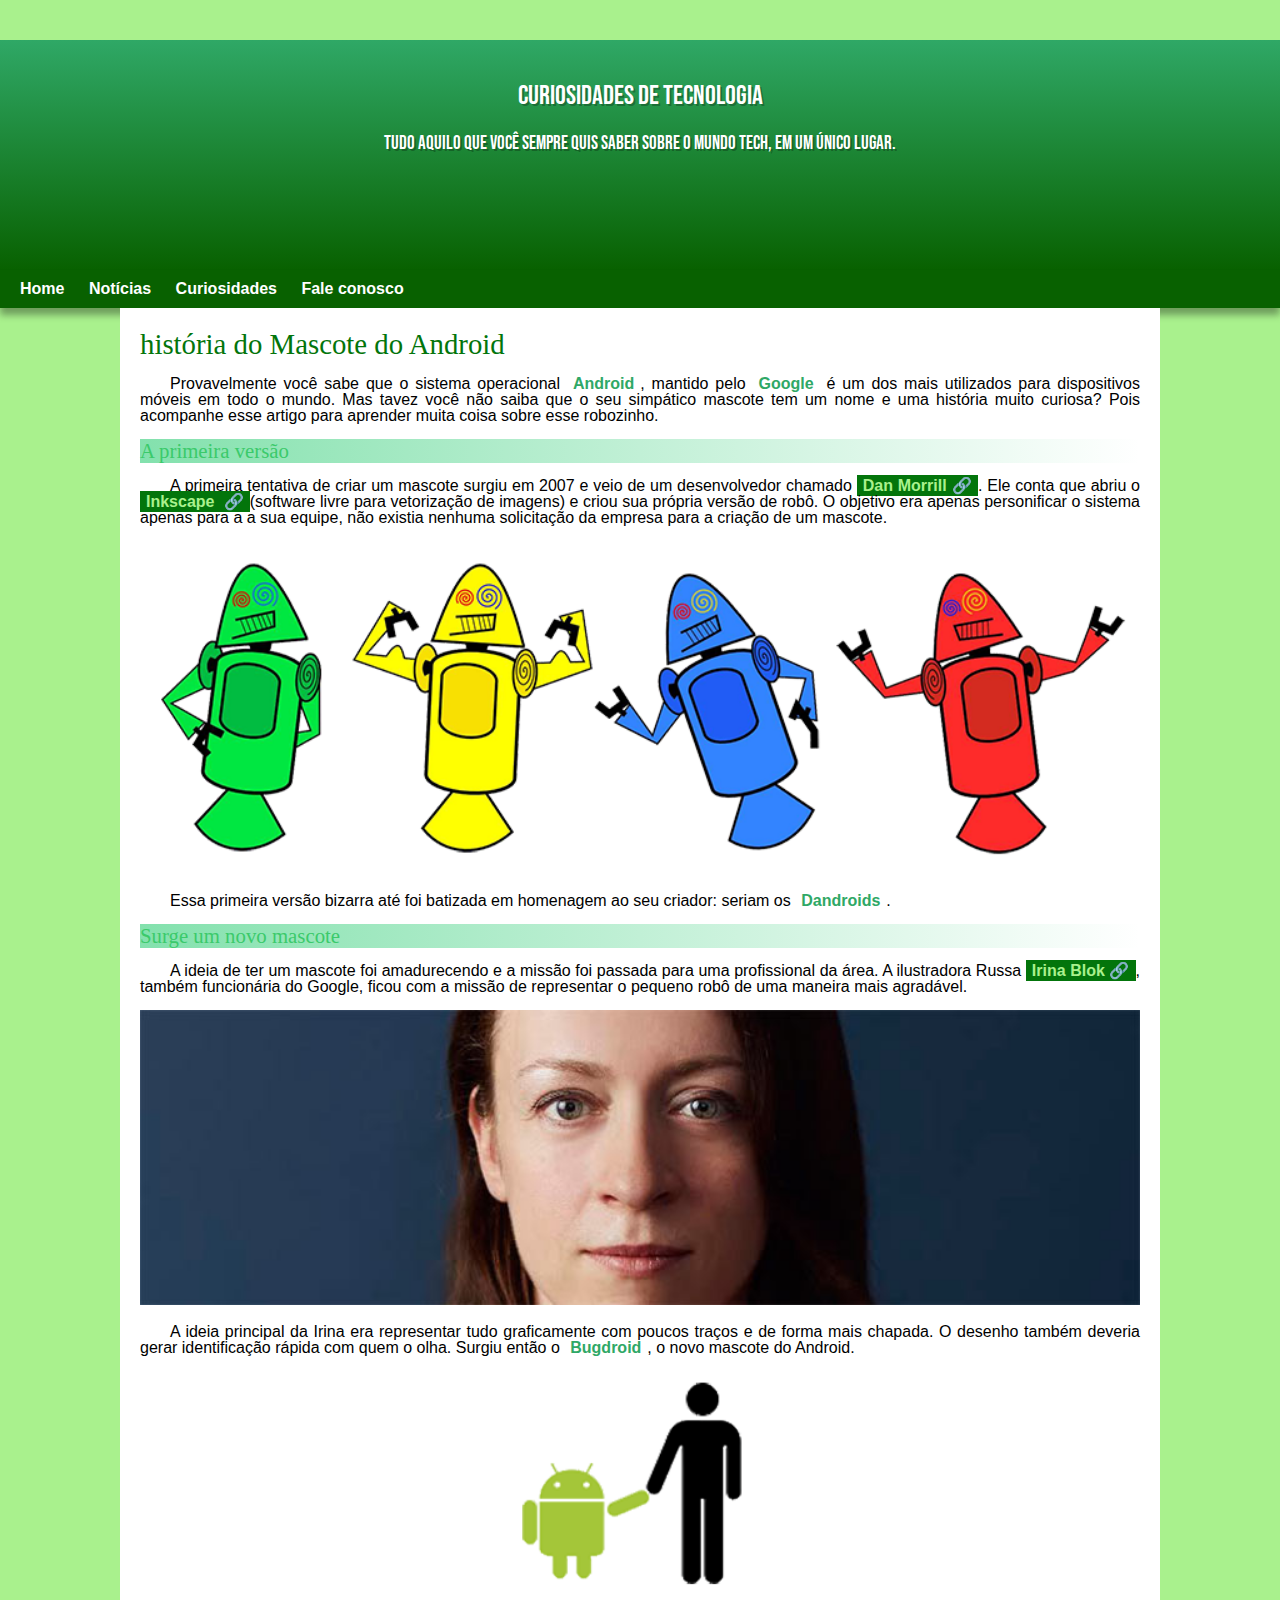
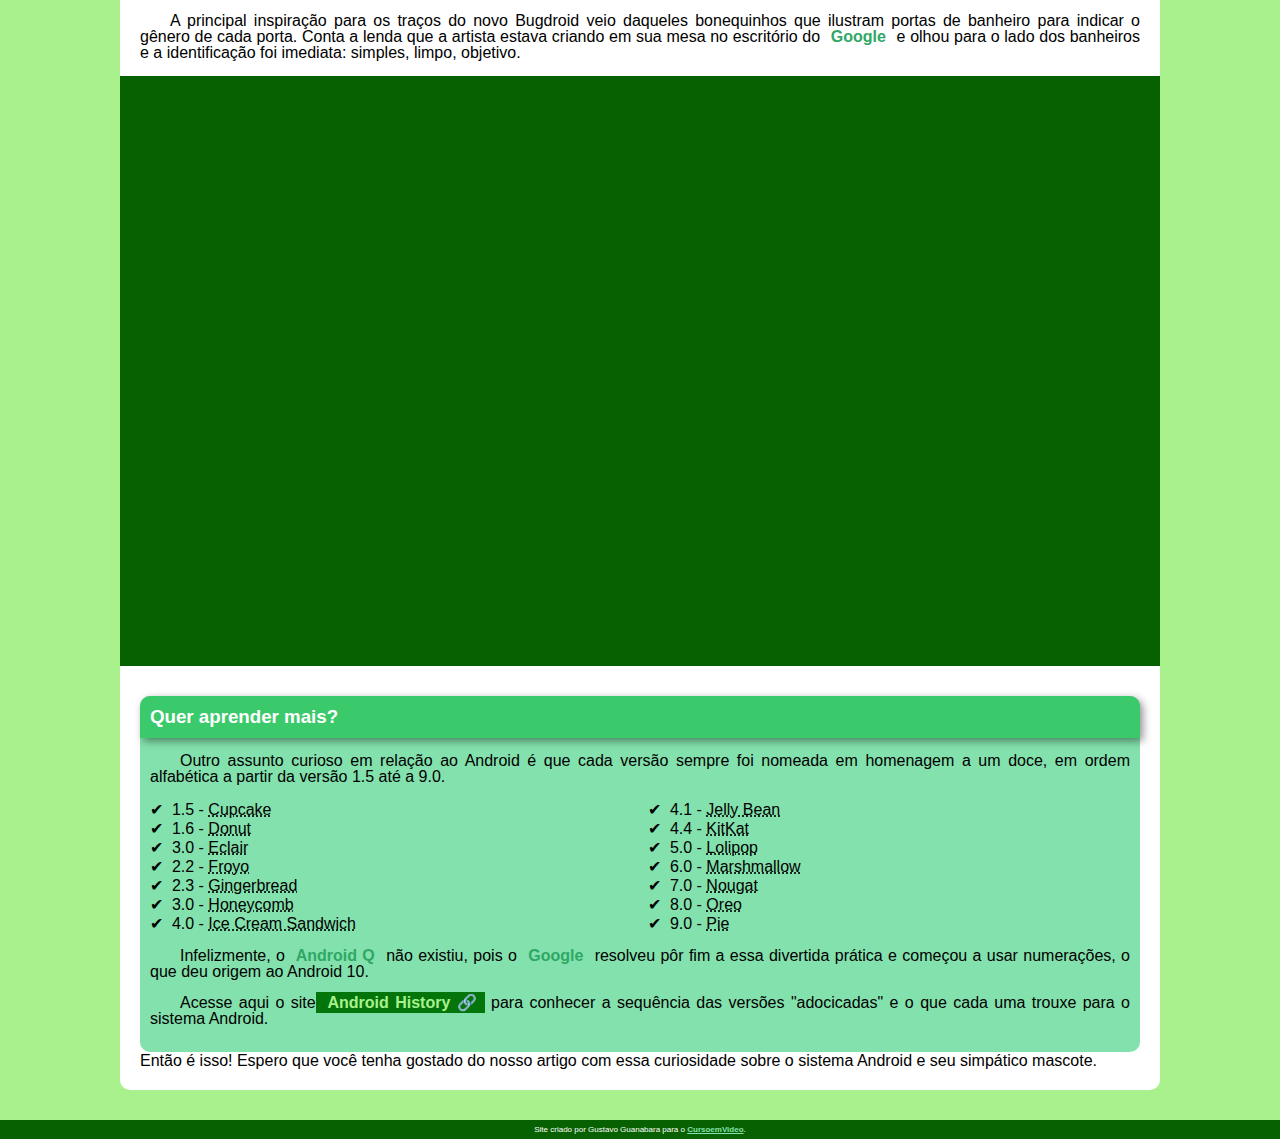
==== desafios/site/index.html @ cf057747 "Initial commit" ====
<!DOCTYPE html>
<html lang="pt-br">
<head>
    <meta charset="UTF-8">
    <meta http-equiv="X-UA-Compatible" content="IE=edge">
    <meta name="viewport" content="width=device-width, initial-scale=1.0">
    <title>Document</title>
    <link rel="shortcut icon" href="pacote-projeto-d010/imagens/favicon.ico" type="image/x-icon">
    <link rel="stylesheet" href="style.css">
    <style>
            @import url('https://fonts.googleapis.com/css2?family=Bebas+Neue&family=Kaushan+Script&display=swap');

    </style>
</head>
<body>
<header>
    <h1>Curiosidades de tecnologia</h1>
    <p>Tudo aquilo que você sempre quis saber sobre o mundo Tech, em um único lugar.</p>
</header>

    <nav><!--um menu, representa uma seção de uma página que aponta para outras páginas ou para outras áreas da página, ou seja, uma seção com links de navegação.-->
        <a href="#">Home</a>
        <a href="#">Notícias</a>
        <a href="#">Curiosidades</a>
        <a href="#">Fale conosco</a>
    </nav>
    <main>
        <article>
                 <h1>história do Mascote do Android</h1>
                 
            <p>Provavelmente você sabe que o sistema operacional <strong>Android</strong>, mantido pelo<strong> Google</strong> é um dos mais utilizados para dispositivos móveis em todo o mundo. Mas tavez você não saiba que o seu simpático mascote tem um nome e uma história muito curiosa? Pois acompanhe esse artigo para aprender muita coisa sobre esse robozinho.</p>

            <h2>A primeira versão</h2>

            <p>A primeira tentativa de criar um mascote surgiu em 2007 e veio de um desenvolvedor chamado <a href="https://androidcommunity.com/dan-morrill-shows-us-the-android-mascot-that-almost-was-20130103/" target="_blank" class="externo">Dan Morrill</a>. Ele conta que abriu o   <a href="https://inkscape.org/pt-br/ " target="_blank"class="externo">Inkscape </a>(software livre para vetorização de imagens) e criou sua própria versão de robô. O objetivo era apenas personificar o sistema apenas para a a sua equipe, não existia nenhuma solicitação da empresa para a criação de um mascote.</p> 

           <picture>
            <source media="(max-width:900px )" srcset="pacote-projeto-d010/imagens/dan-droids-pq.png">
            <img src="pacote-projeto-d010/imagens/dan-droids.png" alt="">
        </picture>

            <p>Essa primeira versão bizarra até foi batizada em homenagem ao seu criador: seriam os<strong> Dandroids</strong>.</p>

            <h2>Surge um novo mascote</h2>

            <p>A ideia de ter um mascote foi amadurecendo e a missão foi passada para uma profissional da área. A ilustradora Russa <a href="https://www.irinablok.com/android"target='_blank'class="externo">Irina Blok</a>, também funcionária do Google, ficou com a missão de representar o pequeno robô de uma maneira mais agradável.</p>

            <picture>      
                <source media="(max-width:900px )" srcset="pacote-projeto-d010/imagens/irina-blok-pq.jpg">
                <img src="pacote-projeto-d010/imagens/irina-blok.jpg" alt="">
            </picture>

            <p>A ideia principal da Irina era representar tudo graficamente com poucos traços e de forma mais chapada. O desenho também deveria gerar identificação rápida com quem o olha. Surgiu então o <strong>Bugdroid</strong>, o novo mascote do Android.</p>

            <picture>
                <img src="pacote-projeto-d010/imagens/bugdroid.png" class="pequena" alt="">
            </picture>

            <p>A principal inspiração para os traços do novo Bugdroid veio daqueles bonequinhos que ilustram portas de banheiro para indicar o gênero de cada porta. Conta a lenda que a artista estava criando em sua mesa no escritório do <strong>Google</strong> e olhou para o lado dos banheiros e a identificação foi imediata: simples, limpo, objetivo.</p>

            <div class="video">
                <iframe width="560" height="315" src="https://www.youtube.com/embed/l2UDgpLz20M" title="YouTube video player" frameborder="0" allow="accelerometer; autoplay; clipboard-write; encrypted-media; gyroscope; picture-in-picture" allowfullscreen ></iframe>
            </div>
            
            <aside>
                <h3>Quer aprender mais?</h3>

                <p>Outro assunto curioso em relação ao Android é que cada versão sempre foi nomeada em homenagem a um doce, em ordem alfabética a partir da versão 1.5 até a 9.0.</p>

                <ul>
                            <li> 1.5 - <abbr title="Bolo de Copo">Cupcake</abbr></li>
                            <li> 1.6 - <abbr title="Rosquinha">Donut</abbr></li>
                            <li> 3.0 - <abbr title="Bomba">Eclair</abbr></li>
                            <li> 2.2 - <abbr title="Iogurte Congelado">Froyo</abbr></li>
                            <li> 2.3 - <abbr title="Pão de Gengobre">Gingerbread</abbr></li>
                            <li> 3.0 - <abbr title="Favo de mel">Honeycomb</abbr></li>
                            <li> 4.0 - <abbr title="Sanduíche de Sorvete">Ice Cream Sandwich</abbr></li>
                            <li> 4.1 - <abbr title="Jujuba">Jelly Bean</abbr></li>
                            <li> 4.4 - <abbr title="KitKat">KitKat</abbr></li>
                            <li> 5.0 - <abbr title="Pirulito">Lolipop</abbr></li>
                            <li> 6.0 - <abbr title="Marshmallow">Marshmallow</abbr></li>
                            <li> 7.0 - <abbr title="Torrone">Nougat</abbr></li>
                            <li> 8.0 - <abbr title="Oreo">Oreo</abbr></li>
                            <li> 9.0 - <abbr title="Torta">Pie</abbr></li>
                  </ul>
                <p>Infelizmente, o<strong> Android Q </strong>não existiu, pois o <strong>Google</strong> resolveu pôr fim a essa divertida prática e começou a usar numerações, o que deu origem ao Android 10.</p>
                <p>Acesse aqui o site<a href="https://www.android.com/intl/en-uk/history"target='_blank'class="externo"> Android History</a> para conhecer a sequência das versões "adocicadas" e o que cada uma trouxe para o sistema Android.</p>
                
            </aside>

            Então é isso! Espero que você tenha gostado do nosso artigo com essa curiosidade sobre o sistema Android e seu simpático mascote.
        </article>
    </main>

    <footer>
        <p>
            Site criado por Gustavo Guanabara para o <a href="https://www.youtube.com/c/CursoemV%C3%ADdeo"target='_blank'>CursoemVideo</a>.
                </footer>
        </p>
</body>
</html>
---- desafios/site/style.css ----
@charset "UTF-8";

@import url('https://fonts.googleapis.com/css2?family=Bebas+Neue&display=swap');

@font-face{
    font-family: 'Android';
    src: url('/site/pacote-projeto-d010/fontes/idroid.otf')
    format('opentype');
    font-weight: normal;
}

:root{
    --cor0:#a9f18d;
    --cor1:#83e1ad;
    --cor2:#03750b;
    --cor3:#2fa866;
    --cor4:#3bca6b;
    --cor5:#086100;

    --fonte-padrao:arial,verdana,Helvetica,sans-serif;
    --fonte-desatque:'Bebas Neue', 'cursive';
    --fonte-android:'Android','cursive';

}

*{
    margin:0px;
    padding: 0px;
    
}
body{
    background-color:var(--cor0);
    font-family: var(--fonte-padrao);

}

a.externo::after{
    content: '\00A0\1F517';
}



header{
    background-image: linear-gradient(to bottom,var(--cor3),var(--cor5) );
    min-height: 150px;
    text-align: center;
    margin-top: 40px;
    padding: 40px;


}

header > h1{
    color:white;
    font-family: var(--fonte-desatque);
    font-size: 1.7em;
    font-weight: normal;
    margin-bottom: 20px;
    text-shadow: 2px 2px 0px rgb(0, 0, 0,0.267);
}


header>p{
    font-family: var(--fonte-desatque);
    font-size: 1.2em;
    color: white;
    max-width: 600px;
    padding-right: 10px;
    padding-left: 10px;
    margin: auto;
    text-shadow: 2px 2px 0px rgb(0, 0, 0,0.267);


}

nav{
    background-color: var(--cor5); 
    padding: 10px;
    box-shadow: 0px 7px 7px rgba(0, 0, 0, 0.349);
    transition-duration: 0.5s;
}
nav> a{
    color: white;
    padding: 10px;
    text-decoration: none;
    font-weight: bold;
}
nav > a:hover{
    background-color: var(--cor1);
    color: var(--cor5);

}
main{
    min-width: 300px;
    max-width: 1000px;
    margin: auto; 
    margin-bottom: 30px;
    padding: 20px;
    background-color: white;
    box-shadow: 0px 0px 10xpx black;
    border-bottom-left-radius: 10px;
    border-bottom-right-radius: 10px;
}

main h1{
    color:var(--cor2) ;
    font-family: var(--fonte-android);
    font-weight: normal;
    font-size: 1.8em;
}
main h2{
    font-family: var(--fonte-android);
    color: var(--cor4);
    font-size: 1.3em;
    font-weight: normal;
    background-image: linear-gradient(to right,var(--cor1),transparent);
}
main img{
    width: 100%;
}
main img.pequena{
 max-width: 350px;
    display: block; /* para colocar imagens centralizadas juntamante com o margin: auto*/
    margin: auto;
} 

div.video{
    background-color: var(--cor5);
    margin: 0px -20px 30px -20px ;
    padding: 20px;
    padding-bottom: 57%;
    position: relative;
}

div.video> iframe{
    position: absolute;
    top: 5%;
    left: 5%;
    width: 90%;
    height: 90%;
}

main p{
    margin: 15px 0px 15px 0px ;
    text-align: justify;
    text-indent: 30px; /* margem do texto*/
    font-size: 1em;
    line-height: 1em;/* espaço entre as linhas do texto*/}

main strong{
     color: var(--cor3);
     font-weight: bold;
     padding: 2px 6px;
    }
    main a {
        text-decoration: none;
        font-weight: bold;
        color: var(--cor0);
        background-color: var(--cor2);
        padding: 2px 6px;

    }
    main a:hover{
        text-decoration: underline;
        color:var(--cor4) ;

    }

aside{
    background-color: var(--cor1);
    padding: 10px;
    border-radius: 10px;

}
aside> h3{
    background-color: var(--cor4);
    color: white;
    padding: 10px;
    margin: -10px -10px -0px -10px ;
    border-radius: 10px 10px 0px 0px;
    box-shadow: 3px 3px 8px rgba(0, 0, 0, 0.432);

}
aside> ul{
    list-style-type: '\2714\00A0';/*IMPORTANTE ESSE AQUI*/
      list-style-position: inside;
      columns: 2;
}

footer{
    background-color: var(--cor5);
    color: white;
    text-align: center;
    font-size: 0.5em;
    padding:5px ;
}
footer a {
    color: white;
    font-weight: bolder;
    text-decoration: none;
}   
footer a {
    text-decoration: underline;
    color: var(--cor1);
}
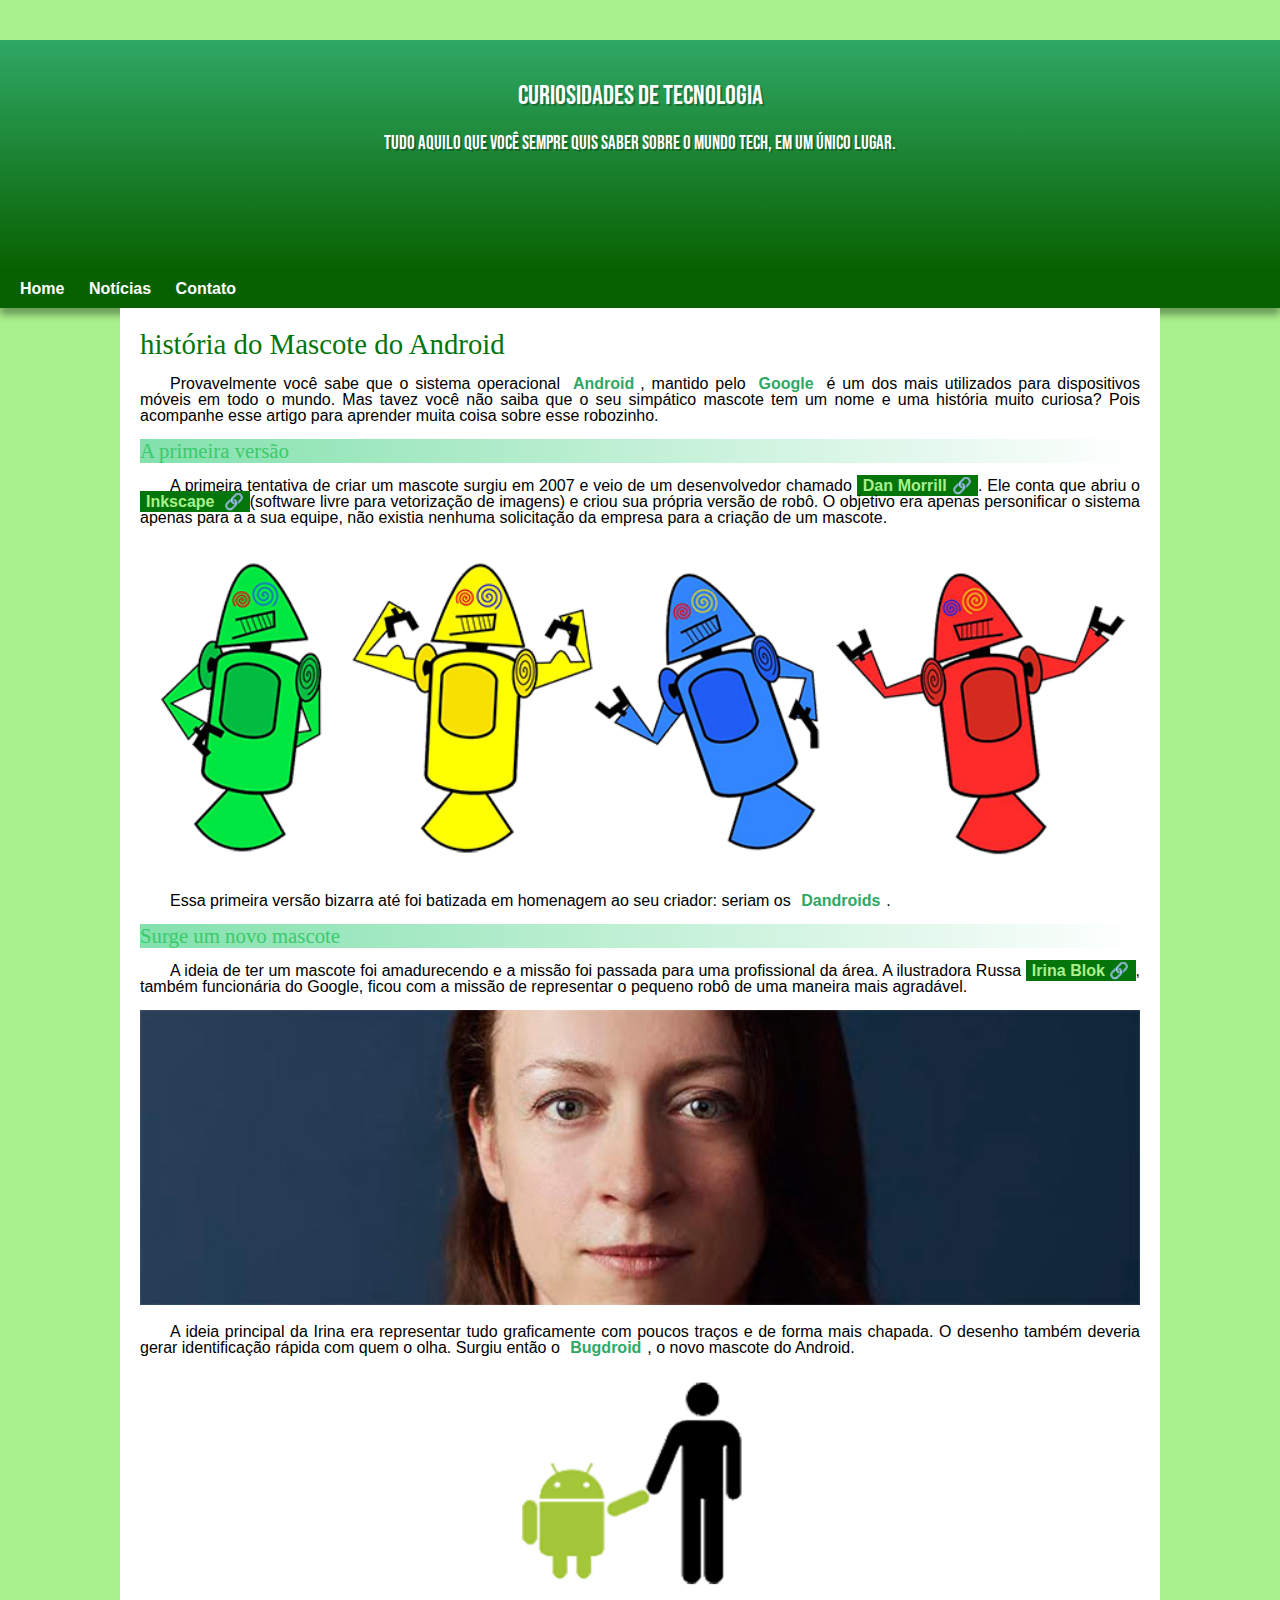
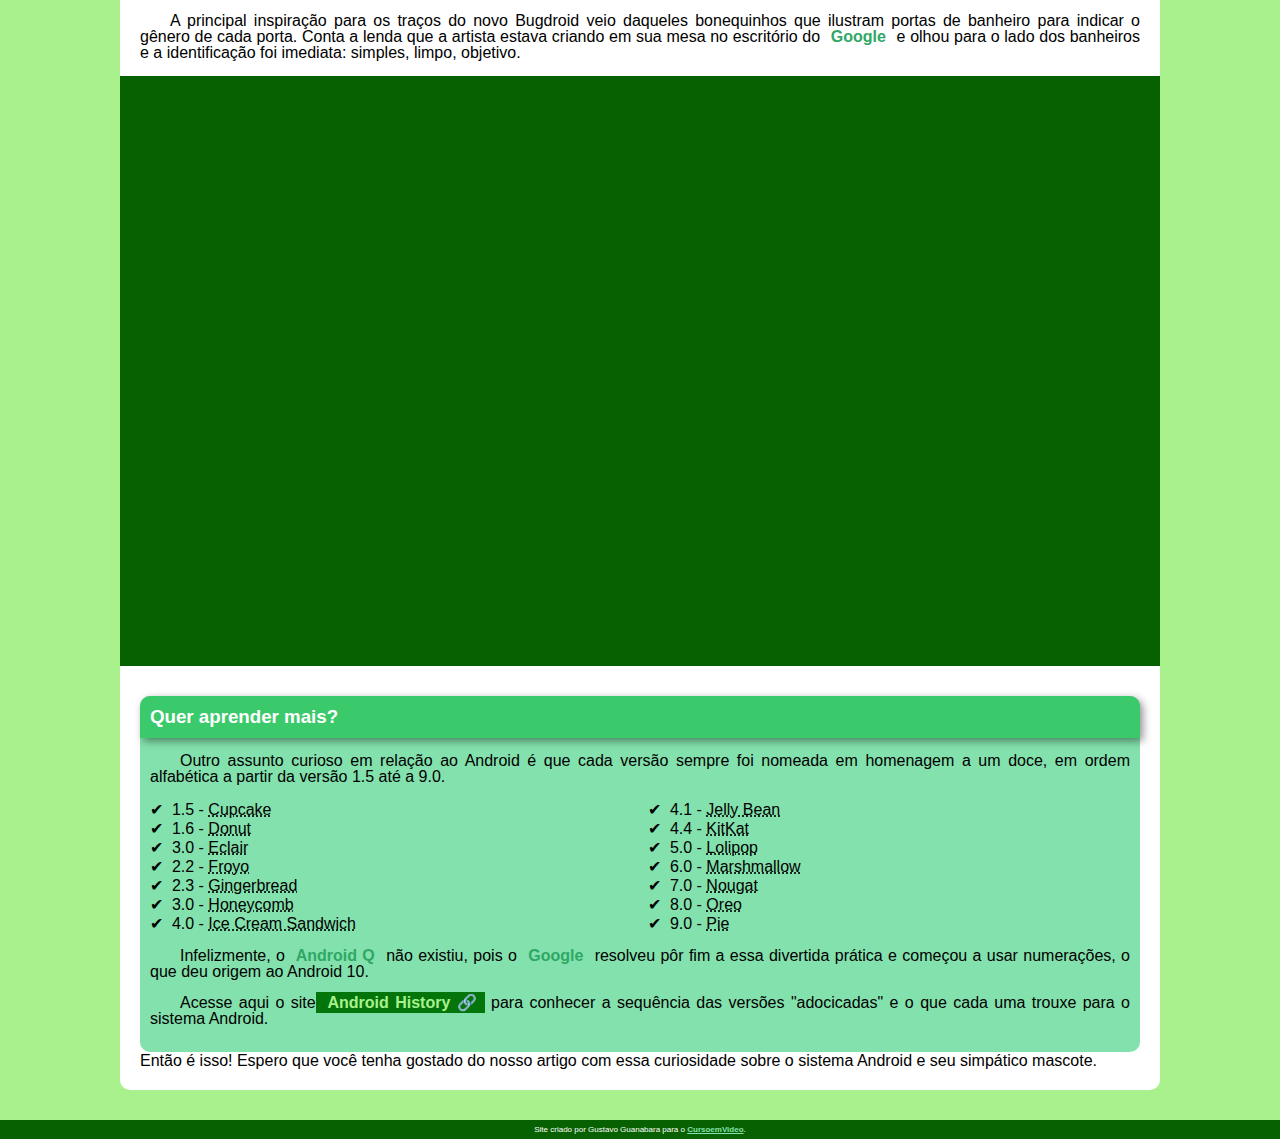
==== commit b9e1b5ef: "corrigi margin para padding" ====
--- a/desafios/site/index.html
+++ b/desafios/site/index.html
@@ -21,8 +21,7 @@
     <nav><!--um menu, representa uma seção de uma página que aponta para outras páginas ou para outras áreas da página, ou seja, uma seção com links de navegação.-->
         <a href="#">Home</a>
         <a href="#">Notícias</a>
-        <a href="#">Curiosidades</a>
-        <a href="#">Fale conosco</a>
+        <a href="#">Contato </a>
     </nav>
     <main>
         <article>
--- a/desafios/site/style.css
+++ b/desafios/site/style.css
@@ -68,6 +68,7 @@
     padding-right: 10px;
     padding-left: 10px;
     margin: auto;
+    padding-bottom: 50px;
     text-shadow: 2px 2px 0px rgb(0, 0, 0,0.267);
 
 
